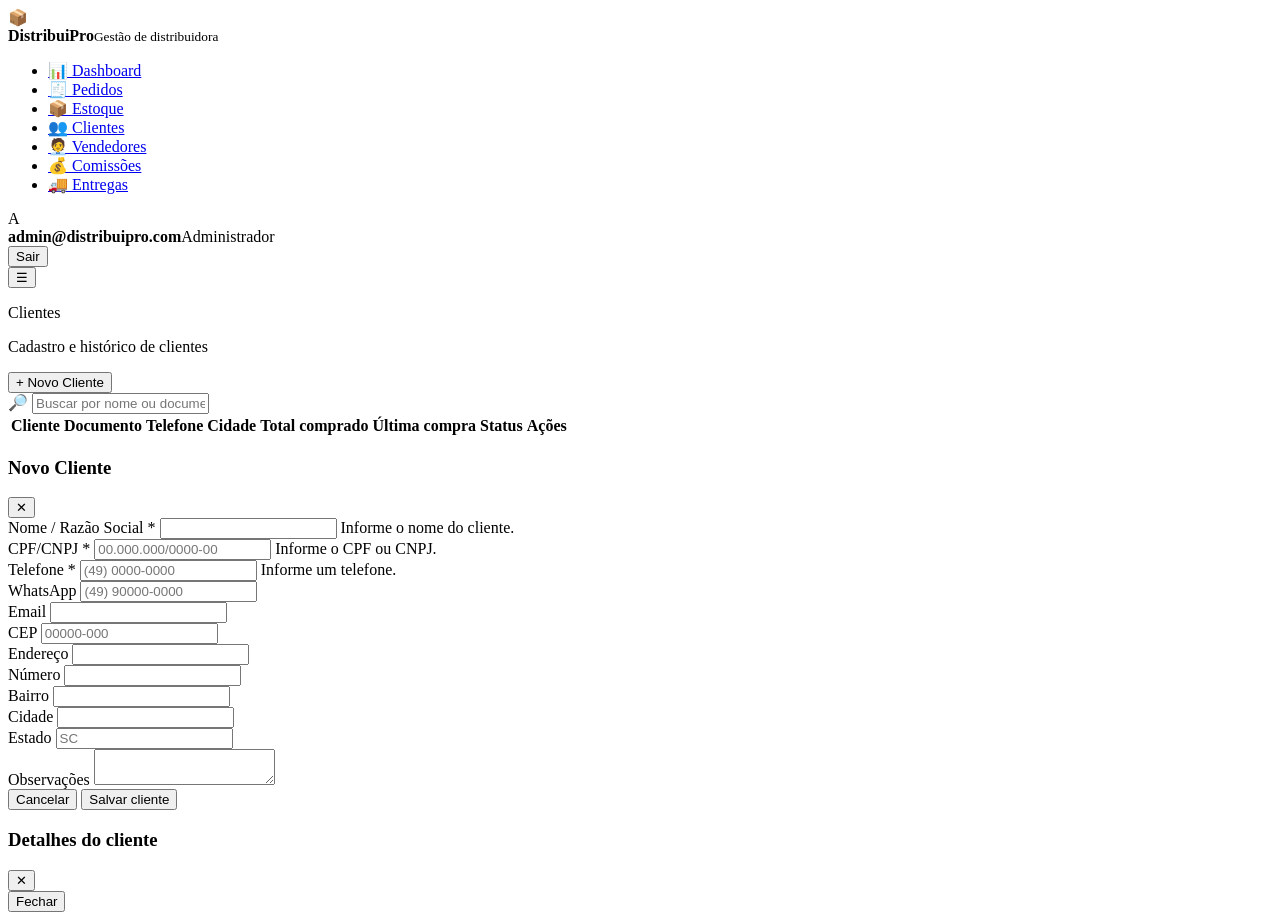
==== clientes.html @ c6813638 "Add files via upload" ====
<!DOCTYPE html>
<html lang="pt-BR">
<head>
<meta charset="UTF-8">
<meta name="viewport" content="width=device-width, initial-scale=1.0">
<title>Clientes — DistribuiPro</title>
<link rel="stylesheet" href="css/style.css">
</head>
<body>
<div class="app-shell">

  <div class="sidebar-overlay" id="sidebar-overlay"></div>
  <aside class="sidebar" id="sidebar">
    <div class="sidebar-brand">
      <div class="logo-mark">📦</div>
      <div><strong>DistribuiPro</strong><small>Gestão de distribuidora</small></div>
    </div>
    <ul class="sidebar-nav">
      <li><a href="index.html"><span class="ic">📊</span> Dashboard</a></li>
      <li><a href="pedidos.html"><span class="ic">🧾</span> Pedidos</a></li>
      <li><a href="estoque.html"><span class="ic">📦</span> Estoque</a></li>
      <li class="active"><a href="clientes.html"><span class="ic">👥</span> Clientes</a></li>
      <li><a href="vendedores.html"><span class="ic">🧑‍💼</span> Vendedores</a></li>
      <li><a href="comissoes.html"><span class="ic">💰</span> Comissões</a></li>
      <li><a href="entregas.html"><span class="ic">🚚</span> Entregas</a></li>
    </ul>
    <div class="sidebar-foot">
      <div class="sidebar-user">
        <div class="avatar">A</div>
        <div class="who"><strong id="sidebar-user-email">admin@distribuipro.com</strong>Administrador</div>
      </div>
      <button class="btn-logout" id="btn-logout">Sair</button>
    </div>
  </aside>

  <div class="main-col">
    <header class="topbar">
      <div class="topbar-left">
        <button class="hamburger" id="sidebar-toggle">☰</button>
        <div>
          <p class="page-title">Clientes</p>
          <p class="page-sub">Cadastro e histórico de clientes</p>
        </div>
      </div>
      <div class="topbar-right">
        <span class="pill-date" id="pill-date"></span>
        <button class="btn btn-primary" id="btn-novo-cliente">+ Novo Cliente</button>
      </div>
    </header>

    <main class="content">
      <div class="card">
        <div class="card-body">
          <div class="toolbar">
            <div class="search-box">
              <span class="ic">🔎</span>
              <input type="text" id="busca-cliente" placeholder="Buscar por nome ou documento...">
            </div>
          </div>
          <div class="table-scroll">
            <table class="data-table">
              <thead>
                <tr><th>Cliente</th><th>Documento</th><th>Telefone</th><th>Cidade</th><th>Total comprado</th><th>Última compra</th><th>Status</th><th>Ações</th></tr>
              </thead>
              <tbody id="tbl-clientes"></tbody>
            </table>
          </div>
        </div>
      </div>
    </main>
  </div>
</div>

<!-- Modal: Novo/Editar Cliente -->
<div class="modal" id="modal-cliente">
  <div class="modal-content modal-lg">
    <div class="modal-head">
      <h3 id="modal-cliente-titulo">Novo Cliente</h3>
      <button class="modal-close" onclick="closeModal('modal-cliente')">✕</button>
    </div>
    <div class="modal-body">
      <form id="form-cliente" novalidate>
        <input type="hidden" id="cliente-id">
        <div class="form-grid">
          <div class="form-field full">
            <label>Nome / Razão Social <span class="req">*</span></label>
            <input type="text" id="cliente-nome">
            <span class="field-error" id="err-cliente-nome">Informe o nome do cliente.</span>
          </div>
          <div class="form-field">
            <label>CPF/CNPJ <span class="req">*</span></label>
            <input type="text" id="cliente-documento" placeholder="00.000.000/0000-00">
            <span class="field-error" id="err-cliente-documento">Informe o CPF ou CNPJ.</span>
          </div>
          <div class="form-field">
            <label>Telefone <span class="req">*</span></label>
            <input type="text" id="cliente-telefone" placeholder="(49) 0000-0000">
            <span class="field-error" id="err-cliente-telefone">Informe um telefone.</span>
          </div>
          <div class="form-field">
            <label>WhatsApp</label>
            <input type="text" id="cliente-whatsapp" placeholder="(49) 90000-0000">
          </div>
          <div class="form-field">
            <label>Email</label>
            <input type="email" id="cliente-email">
          </div>
          <div class="form-field">
            <label>CEP</label>
            <input type="text" id="cliente-cep" placeholder="00000-000">
          </div>
          <div class="form-field">
            <label>Endereço</label>
            <input type="text" id="cliente-endereco">
          </div>
          <div class="form-field">
            <label>Número</label>
            <input type="text" id="cliente-numero">
          </div>
          <div class="form-field">
            <label>Bairro</label>
            <input type="text" id="cliente-bairro">
          </div>
          <div class="form-field">
            <label>Cidade</label>
            <input type="text" id="cliente-cidade">
          </div>
          <div class="form-field">
            <label>Estado</label>
            <input type="text" id="cliente-estado" maxlength="2" placeholder="SC" style="text-transform:uppercase;">
          </div>
          <div class="form-field full">
            <label>Observações</label>
            <textarea id="cliente-observacoes" rows="2"></textarea>
          </div>
        </div>
      </form>
    </div>
    <div class="modal-foot">
      <button class="btn btn-outline" onclick="closeModal('modal-cliente')">Cancelar</button>
      <button class="btn btn-primary" id="btn-salvar-cliente">Salvar cliente</button>
    </div>
  </div>
</div>

<!-- Modal: Visualizar Cliente -->
<div class="modal" id="modal-ver-cliente">
  <div class="modal-content modal-lg">
    <div class="modal-head">
      <h3>Detalhes do cliente</h3>
      <button class="modal-close" onclick="closeModal('modal-ver-cliente')">✕</button>
    </div>
    <div class="modal-body" id="ver-cliente-body"></div>
    <div class="modal-foot">
      <button class="btn btn-outline" onclick="closeModal('modal-ver-cliente')">Fechar</button>
    </div>
  </div>
</div>

<script src="js/app.js"></script>
<script src="js/clientes.js"></script>
</body>
</html>
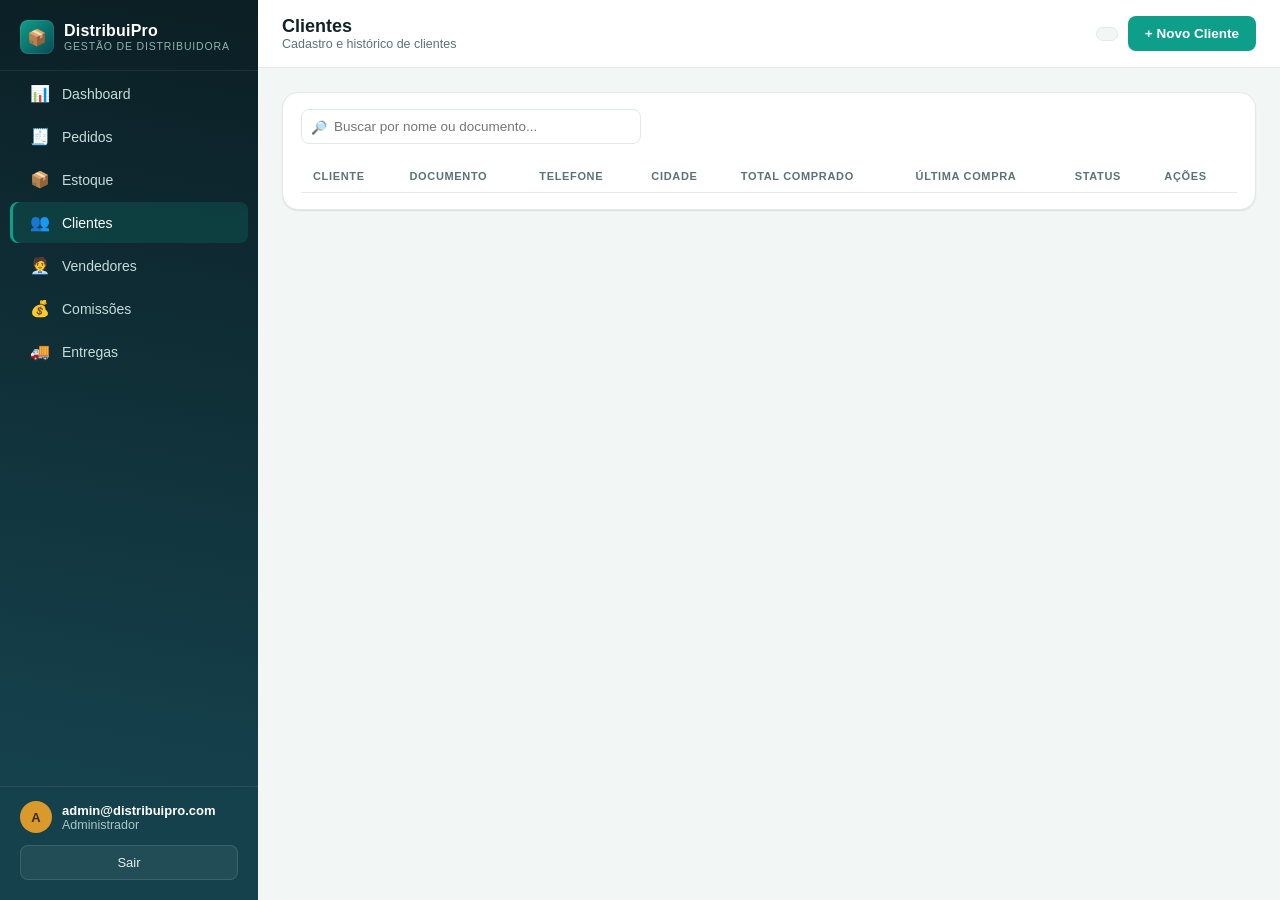
==== commit 0bc62ec0: "Fix HTML encoding issues in clientes.html" ====
--- a/clientes.html
+++ b/clientes.html
@@ -4,7 +4,7 @@
 <meta charset="UTF-8">
 <meta name="viewport" content="width=device-width, initial-scale=1.0">
 <title>Clientes — DistribuiPro</title>
-<link rel="stylesheet" href="css/style.css">
+<link rel="stylesheet" href="style.css">
 </head>
 <body>
 <div class="app-shell">
@@ -160,4 +160,4 @@
 <script src="js/app.js"></script>
 <script src="js/clientes.js"></script>
 </body>
-</html>+</html>
--- a/style.css
+++ b/style.css
@@ -0,0 +1,475 @@
+/* =========================================================
+   DistribuiPro — Design tokens
+   ========================================================= */
+:root{
+  --ink-900:#0b1e24;
+  --ink-800:#0f2b33;
+  --ink-700:#15414c;
+  --ink-600:#1c5a68;
+  --bg:#f2f6f5;
+  --card:#ffffff;
+  --line:#e2e9e8;
+  --text:#132226;
+  --text-muted:#5c7278;
+  --text-soft:#8ba0a5;
+
+  --primary:#0e9f8a;
+  --primary-dark:#0b7d6c;
+  --primary-soft:#e2f6f2;
+
+  --amber:#d99a2b;
+  --amber-soft:#fbf0da;
+
+  --danger:#d1495b;
+  --danger-soft:#fbe7ea;
+
+  --success:#1ea672;
+  --success-soft:#e2f6ee;
+
+  --info:#2f7fd1;
+  --info-soft:#e6f0fb;
+
+  --radius:10px;
+  --radius-lg:16px;
+  --shadow-sm:0 1px 2px rgba(11,30,36,.06), 0 1px 1px rgba(11,30,36,.04);
+  --shadow-md:0 8px 24px rgba(11,30,36,.10);
+  --shadow-lg:0 20px 48px rgba(11,30,36,.18);
+
+  --font-ui: -apple-system, BlinkMacSystemFont, "Segoe UI", Roboto, "Helvetica Neue", Arial, sans-serif;
+  --font-mono: ui-monospace, "SFMono-Regular", "Cascadia Mono", "Consolas", monospace;
+
+  --sidebar-w: 258px;
+  --header-h: 68px;
+}
+
+*, *::before, *::after{ box-sizing:border-box; }
+html, body{ height:100%; }
+body{
+  margin:0;
+  font-family:var(--font-ui);
+  background:var(--bg);
+  color:var(--text);
+  -webkit-font-smoothing:antialiased;
+}
+a{ color:inherit; text-decoration:none; }
+ul{ list-style:none; margin:0; padding:0; }
+button{ font-family:inherit; }
+input, select, textarea{ font-family:inherit; }
+
+::selection{ background:var(--primary); color:#fff; }
+
+/* Focus visibility */
+a:focus-visible, button:focus-visible, input:focus-visible, select:focus-visible, textarea:focus-visible{
+  outline:2px solid var(--primary);
+  outline-offset:2px;
+}
+
+/* =========================================================
+   Login page
+   ========================================================= */
+.login-page{
+  min-height:100vh;
+  display:flex;
+  align-items:center;
+  justify-content:center;
+  background:
+    radial-gradient(circle at 15% 20%, rgba(14,159,138,.18), transparent 40%),
+    radial-gradient(circle at 85% 80%, rgba(217,154,43,.14), transparent 45%),
+    linear-gradient(160deg, var(--ink-900), var(--ink-700));
+  padding:24px;
+}
+.login-card{
+  width:100%;
+  max-width:400px;
+  background:var(--card);
+  border-radius:var(--radius-lg);
+  box-shadow:var(--shadow-lg);
+  padding:36px 32px 28px;
+}
+.login-brand{
+  display:flex; align-items:center; gap:10px; margin-bottom:22px;
+}
+.login-brand .logo-mark{
+  width:38px; height:38px; border-radius:9px;
+  background:linear-gradient(135deg, var(--primary), var(--ink-700));
+  display:flex; align-items:center; justify-content:center;
+  font-size:18px;
+}
+.login-brand h1{ font-size:19px; margin:0; letter-spacing:.2px; }
+.login-brand span{ display:block; font-size:11.5px; color:var(--text-muted); letter-spacing:.06em; text-transform:uppercase; }
+.login-card h2{ font-size:16px; margin:0 0 4px; }
+.login-card p.sub{ margin:0 0 22px; color:var(--text-muted); font-size:13.5px; }
+.login-hint{
+  margin-top:18px; padding:12px 14px; border-radius:var(--radius);
+  background:var(--amber-soft); border:1px dashed #dbb862; font-size:12.5px; color:#7a5b16;
+  font-family:var(--font-mono);
+  line-height:1.6;
+}
+.login-error{
+  display:none; margin-bottom:14px; padding:10px 12px; border-radius:var(--radius);
+  background:var(--danger-soft); color:#8f2d3b; font-size:13px; border:1px solid #f0c4cb;
+}
+.login-error.show{ display:block; }
+
+/* =========================================================
+   App shell layout
+   ========================================================= */
+.app-shell{
+  display:flex;
+  min-height:100vh;
+}
+
+/* Sidebar */
+.sidebar{
+  width:var(--sidebar-w);
+  flex-shrink:0;
+  background:linear-gradient(190deg, var(--ink-900), var(--ink-700) 85%);
+  color:#dcece9;
+  position:fixed;
+  inset:0 auto 0 0;
+  height:100vh;
+  z-index:40;
+  display:flex;
+  flex-direction:column;
+  transition:transform .25s ease;
+}
+.sidebar-brand{
+  display:flex; align-items:center; gap:10px;
+  padding:20px 20px 16px;
+  border-bottom:1px solid rgba(255,255,255,.08);
+}
+.sidebar-brand .logo-mark{
+  width:34px; height:34px; border-radius:8px;
+  background:linear-gradient(135deg, var(--primary), #0a4a55);
+  display:flex; align-items:center; justify-content:center; font-size:16px;
+  box-shadow:0 0 0 1px rgba(255,255,255,.08) inset;
+}
+.sidebar-brand strong{ font-size:16px; letter-spacing:.2px; color:#fff; }
+.sidebar-brand small{ display:block; font-size:10.5px; color:#8fb3ae; letter-spacing:.08em; text-transform:uppercase; }
+
+.nav-group-label{
+  font-size:10.5px; text-transform:uppercase; letter-spacing:.1em;
+  color:#5f8a84; padding:18px 20px 8px;
+}
+.sidebar-nav{ flex:1; overflow-y:auto; padding-bottom:12px; }
+.sidebar-nav li a{
+  display:flex; align-items:center; gap:12px;
+  padding:11px 20px; margin:2px 10px; border-radius:8px;
+  font-size:14px; color:#c7dcd9;
+  position:relative;
+}
+.sidebar-nav li a .ic{ font-size:16px; width:20px; text-align:center; }
+.sidebar-nav li a:hover{ background:rgba(255,255,255,.06); color:#fff; }
+.sidebar-nav li.active a{
+  background:rgba(14,159,138,.18);
+  color:#fff;
+  box-shadow: inset 3px 0 0 var(--primary);
+}
+.sidebar-foot{
+  padding:14px 20px 20px; border-top:1px solid rgba(255,255,255,.08);
+}
+.sidebar-user{
+  display:flex; align-items:center; gap:10px; margin-bottom:12px;
+}
+.avatar{
+  width:32px; height:32px; border-radius:50%;
+  background:var(--amber); color:#3a2a05; font-weight:700; font-size:13px;
+  display:flex; align-items:center; justify-content:center;
+}
+.sidebar-user .who{ font-size:12.5px; color:#a9c7c3; }
+.sidebar-user .who strong{ display:block; color:#fff; font-size:13px; }
+.btn-logout{
+  width:100%; background:rgba(255,255,255,.06); border:1px solid rgba(255,255,255,.12);
+  color:#e4efed; padding:9px; border-radius:8px; cursor:pointer; font-size:13px;
+}
+.btn-logout:hover{ background:rgba(255,255,255,.12); }
+
+.sidebar-overlay{
+  display:none; position:fixed; inset:0; background:rgba(11,30,36,.5); z-index:35;
+}
+.sidebar-overlay.show{ display:block; }
+
+/* Main column */
+.main-col{
+  margin-left:var(--sidebar-w);
+  flex:1;
+  min-width:0;
+  display:flex;
+  flex-direction:column;
+}
+.topbar{
+  height:var(--header-h);
+  background:var(--card);
+  border-bottom:1px solid var(--line);
+  display:flex; align-items:center; justify-content:space-between;
+  padding:0 24px;
+  position:sticky; top:0; z-index:20;
+}
+.topbar-left{ display:flex; align-items:center; gap:14px; }
+.hamburger{
+  display:none; width:36px; height:36px; border-radius:8px; border:1px solid var(--line);
+  background:#fff; cursor:pointer; align-items:center; justify-content:center; font-size:16px;
+}
+.page-title{ font-size:18px; font-weight:600; margin:0; }
+.page-sub{ font-size:12.5px; color:var(--text-muted); margin:0; }
+.topbar-right{ display:flex; align-items:center; gap:10px; }
+.pill-date{
+  font-family:var(--font-mono); font-size:12px; color:var(--text-muted);
+  background:var(--bg); border:1px solid var(--line); padding:6px 10px; border-radius:100px;
+}
+
+.content{ padding:24px; max-width:1440px; width:100%; margin:0 auto; }
+
+/* =========================================================
+   Buttons
+   ========================================================= */
+.btn{
+  display:inline-flex; align-items:center; gap:8px;
+  padding:9px 16px; border-radius:8px; border:1px solid transparent;
+  font-size:13.5px; font-weight:600; cursor:pointer; white-space:nowrap;
+  transition:filter .15s ease, transform .05s ease;
+}
+.btn:active{ transform:translateY(1px); }
+.btn-primary{ background:var(--primary); color:#fff; }
+.btn-primary:hover{ filter:brightness(1.06); }
+.btn-outline{ background:#fff; border-color:var(--line); color:var(--text); }
+.btn-outline:hover{ background:var(--bg); }
+.btn-danger{ background:var(--danger-soft); color:#8f2d3b; }
+.btn-danger:hover{ filter:brightness(.97); }
+.btn-ghost{ background:transparent; color:var(--text-muted); }
+.btn-ghost:hover{ background:var(--bg); }
+.btn-sm{ padding:6px 10px; font-size:12.5px; border-radius:7px; }
+.btn-icon{ width:32px; height:32px; padding:0; justify-content:center; }
+
+/* =========================================================
+   Cards / KPIs
+   ========================================================= */
+.grid-kpi{
+  display:grid;
+  grid-template-columns:repeat(4, 1fr);
+  gap:16px;
+  margin-bottom:20px;
+}
+.kpi-card{
+  background:var(--card); border:1px solid var(--line); border-radius:var(--radius-lg);
+  padding:16px 18px; box-shadow:var(--shadow-sm);
+  display:flex; flex-direction:column; gap:6px;
+}
+.kpi-top{ display:flex; align-items:center; justify-content:space-between; }
+.kpi-label{ font-size:12px; color:var(--text-muted); letter-spacing:.02em; }
+.kpi-icon{
+  width:34px; height:34px; border-radius:9px; display:flex; align-items:center; justify-content:center; font-size:16px;
+}
+.kpi-icon.teal{ background:var(--primary-soft); }
+.kpi-icon.amber{ background:var(--amber-soft); }
+.kpi-icon.info{ background:var(--info-soft); }
+.kpi-icon.danger{ background:var(--danger-soft); }
+.kpi-value{ font-family:var(--font-mono); font-size:24px; font-weight:700; letter-spacing:-.01em; }
+.kpi-foot{ font-size:11.5px; color:var(--text-soft); }
+
+.card{
+  background:var(--card); border:1px solid var(--line); border-radius:var(--radius-lg);
+  box-shadow:var(--shadow-sm); margin-bottom:20px;
+}
+.card-head{
+  display:flex; align-items:center; justify-content:space-between;
+  padding:16px 18px; border-bottom:1px solid var(--line); gap:12px; flex-wrap:wrap;
+}
+.card-head h3{ margin:0; font-size:14.5px; font-weight:700; }
+.card-head p{ margin:2px 0 0; font-size:12px; color:var(--text-muted); }
+.card-body{ padding:16px 18px; }
+
+.grid-2{ display:grid; grid-template-columns:1.5fr 1fr; gap:20px; }
+
+/* =========================================================
+   Chart (pure CSS/SVG bars)
+   ========================================================= */
+.chart-wrap{ padding:6px 4px 0; }
+.bars{
+  display:flex; align-items:flex-end; gap:12px; height:180px; padding:0 4px;
+}
+.bar-col{ flex:1; display:flex; flex-direction:column; align-items:center; gap:8px; height:100%; justify-content:flex-end;}
+.bar{
+  width:100%; max-width:38px; border-radius:6px 6px 3px 3px;
+  background:linear-gradient(180deg, var(--primary), var(--ink-700));
+  position:relative;
+  transition:height .5s ease;
+}
+.bar-value{ font-family:var(--font-mono); font-size:10.5px; color:var(--text-muted); }
+.bar-label{ font-size:11px; color:var(--text-soft); }
+
+/* =========================================================
+   Tables
+   ========================================================= */
+.table-scroll{ overflow-x:auto; }
+table.data-table{ width:100%; border-collapse:collapse; min-width:640px; }
+.data-table thead th{
+  text-align:left; font-size:11px; text-transform:uppercase; letter-spacing:.06em;
+  color:var(--text-muted); padding:10px 12px; border-bottom:1px solid var(--line); white-space:nowrap;
+}
+.data-table tbody td{
+  padding:12px; font-size:13.5px; border-bottom:1px solid var(--line); vertical-align:middle;
+}
+.data-table tbody tr:hover{ background:var(--bg); }
+.data-table tbody tr:last-child td{ border-bottom:none; }
+.mono{ font-family:var(--font-mono); }
+.text-muted{ color:var(--text-muted); }
+.row-actions{ display:flex; gap:6px; }
+
+/* Badges */
+.badge{
+  display:inline-flex; align-items:center; gap:5px;
+  padding:3px 9px; border-radius:100px; font-size:11.5px; font-weight:700; letter-spacing:.01em;
+  white-space:nowrap;
+}
+.badge::before{ content:""; width:6px; height:6px; border-radius:50%; }
+.badge-amber{ background:var(--amber-soft); color:#8a6512; }
+.badge-amber::before{ background:var(--amber); }
+.badge-teal{ background:var(--primary-soft); color:var(--primary-dark); }
+.badge-teal::before{ background:var(--primary); }
+.badge-danger{ background:var(--danger-soft); color:#8f2d3b; }
+.badge-danger::before{ background:var(--danger); }
+.badge-success{ background:var(--success-soft); color:#166a49; }
+.badge-success::before{ background:var(--success); }
+.badge-info{ background:var(--info-soft); color:#1e5490; }
+.badge-info::before{ background:var(--info); }
+.badge-muted{ background:#eef2f1; color:var(--text-muted); }
+.badge-muted::before{ background:var(--text-soft); }
+
+/* =========================================================
+   Filters / toolbar
+   ========================================================= */
+.toolbar{
+  display:flex; align-items:center; gap:10px; flex-wrap:wrap; margin-bottom:16px;
+}
+.search-box{
+  position:relative; flex:1; min-width:200px; max-width:340px;
+}
+.search-box input{
+  width:100%; padding:9px 12px 9px 32px; border-radius:8px; border:1px solid var(--line);
+  font-size:13.5px; background:#fff;
+}
+.search-box .ic{ position:absolute; left:10px; top:50%; transform:translateY(-50%); font-size:13px; color:var(--text-soft); }
+.select-filter{
+  padding:9px 10px; border-radius:8px; border:1px solid var(--line); background:#fff; font-size:13px; color:var(--text);
+}
+.spacer{ flex:1; }
+
+/* =========================================================
+   Forms
+   ========================================================= */
+.form-grid{ display:grid; grid-template-columns:repeat(2, 1fr); gap:14px; }
+.form-field{ display:flex; flex-direction:column; gap:6px; }
+.form-field.full{ grid-column:1 / -1; }
+.form-field label{ font-size:12.5px; font-weight:600; color:var(--text-muted); }
+.form-field label .req{ color:var(--danger); }
+.form-field input, .form-field select, .form-field textarea{
+  padding:9px 11px; border-radius:8px; border:1px solid var(--line); font-size:13.5px; background:#fff; color:var(--text);
+}
+.form-field input:focus, .form-field select:focus, .form-field textarea:focus{
+  border-color:var(--primary);
+}
+.form-field textarea{ resize:vertical; min-height:64px; }
+.field-error{ font-size:11.5px; color:var(--danger); display:none; }
+.field-error.show{ display:block; }
+.form-field.error input, .form-field.error select, .form-field.error textarea{ border-color:var(--danger); }
+
+.item-row{
+  display:grid; grid-template-columns:2fr 1fr 1fr 1fr auto; gap:8px; align-items:center;
+  padding:8px 0; border-bottom:1px dashed var(--line);
+}
+.item-row:last-child{ border-bottom:none; }
+.items-head{
+  display:grid; grid-template-columns:2fr 1fr 1fr 1fr auto; gap:8px;
+  font-size:11px; text-transform:uppercase; color:var(--text-muted); padding-bottom:6px; letter-spacing:.04em;
+}
+.totals-box{
+  margin-top:12px; padding:12px 14px; background:var(--bg); border-radius:var(--radius);
+  display:flex; flex-direction:column; gap:6px; font-size:13.5px;
+}
+.totals-box .line{ display:flex; justify-content:space-between; }
+.totals-box .line.total{ font-weight:700; font-size:15px; border-top:1px dashed var(--line); padding-top:6px; margin-top:2px; }
+
+/* =========================================================
+   Modal
+   ========================================================= */
+.modal{
+  display:none; position:fixed; inset:0; background:rgba(11,30,36,.55);
+  z-index:100; align-items:center; justify-content:center; padding:20px;
+}
+.modal.open{ display:flex; }
+.modal-content{
+  background:#fff; border-radius:var(--radius-lg); width:100%; max-width:640px;
+  max-height:90vh; display:flex; flex-direction:column; box-shadow:var(--shadow-lg);
+}
+.modal-content.modal-lg{ max-width:820px; }
+.modal-head{
+  display:flex; align-items:center; justify-content:space-between;
+  padding:16px 20px; border-bottom:1px solid var(--line);
+}
+.modal-head h3{ margin:0; font-size:16px; }
+.modal-close{
+  width:30px; height:30px; border-radius:7px; border:none; background:var(--bg); cursor:pointer; font-size:15px; color:var(--text-muted);
+}
+.modal-close:hover{ background:var(--line); }
+.modal-body{ padding:20px; overflow-y:auto; }
+.modal-foot{
+  padding:14px 20px; border-top:1px solid var(--line); display:flex; justify-content:flex-end; gap:10px;
+}
+body.modal-open{ overflow:hidden; }
+
+/* View/detail panels */
+.detail-grid{ display:grid; grid-template-columns:repeat(2,1fr); gap:10px 20px; }
+.detail-grid .full{ grid-column:1 / -1; }
+.detail-grid .k{ font-size:11px; color:var(--text-muted); text-transform:uppercase; letter-spacing:.05em; }
+.detail-grid .v{ font-size:13.5px; margin-top:2px; }
+.detail-section-title{ font-size:12px; text-transform:uppercase; color:var(--text-muted); letter-spacing:.05em; margin:18px 0 8px; }
+
+/* =========================================================
+   Toasts
+   ========================================================= */
+#toast-container{
+  position:fixed; top:18px; right:18px; z-index:200;
+  display:flex; flex-direction:column; gap:10px;
+}
+.toast{
+  min-width:240px; max-width:340px; background:var(--ink-900); color:#fff;
+  padding:12px 16px; border-radius:9px; font-size:13.5px; box-shadow:var(--shadow-md);
+  opacity:0; transform:translateX(16px); transition:all .25s ease;
+  border-left:4px solid var(--primary);
+}
+.toast.show{ opacity:1; transform:translateX(0); }
+.toast-success{ border-left-color:var(--success); }
+.toast-error{ border-left-color:var(--danger); }
+.toast-warning{ border-left-color:var(--amber); }
+.toast-info{ border-left-color:var(--info); }
+
+/* Empty state */
+.empty-state{ text-align:center; padding:36px 20px; color:var(--text-muted); }
+.empty-state .ic{ font-size:30px; margin-bottom:8px; }
+
+/* =========================================================
+   Responsive
+   ========================================================= */
+@media (max-width: 1080px){
+  .grid-kpi{ grid-template-columns:repeat(2, 1fr); }
+  .grid-2{ grid-template-columns:1fr; }
+  .form-grid{ grid-template-columns:1fr; }
+  .item-row, .items-head{ grid-template-columns: 1.6fr 1fr 1fr 1fr auto; }
+}
+@media (max-width: 780px){
+  .sidebar{ transform:translateX(-100%); box-shadow:var(--shadow-lg); }
+  .sidebar.open{ transform:translateX(0); }
+  .main-col{ margin-left:0; }
+  .hamburger{ display:flex; }
+  .grid-kpi{ grid-template-columns:1fr 1fr; }
+  .content{ padding:16px; }
+  .pill-date{ display:none; }
+  .modal-content{ max-height:94vh; }
+  .item-row, .items-head{ grid-template-columns: 1fr; gap:4px; }
+  .items-head{ display:none; }
+  .item-row{ background:var(--bg); border-radius:8px; padding:10px; margin-bottom:8px; border-bottom:none; }
+}
+@media (max-width: 480px){
+  .grid-kpi{ grid-template-columns:1fr; }
+}
